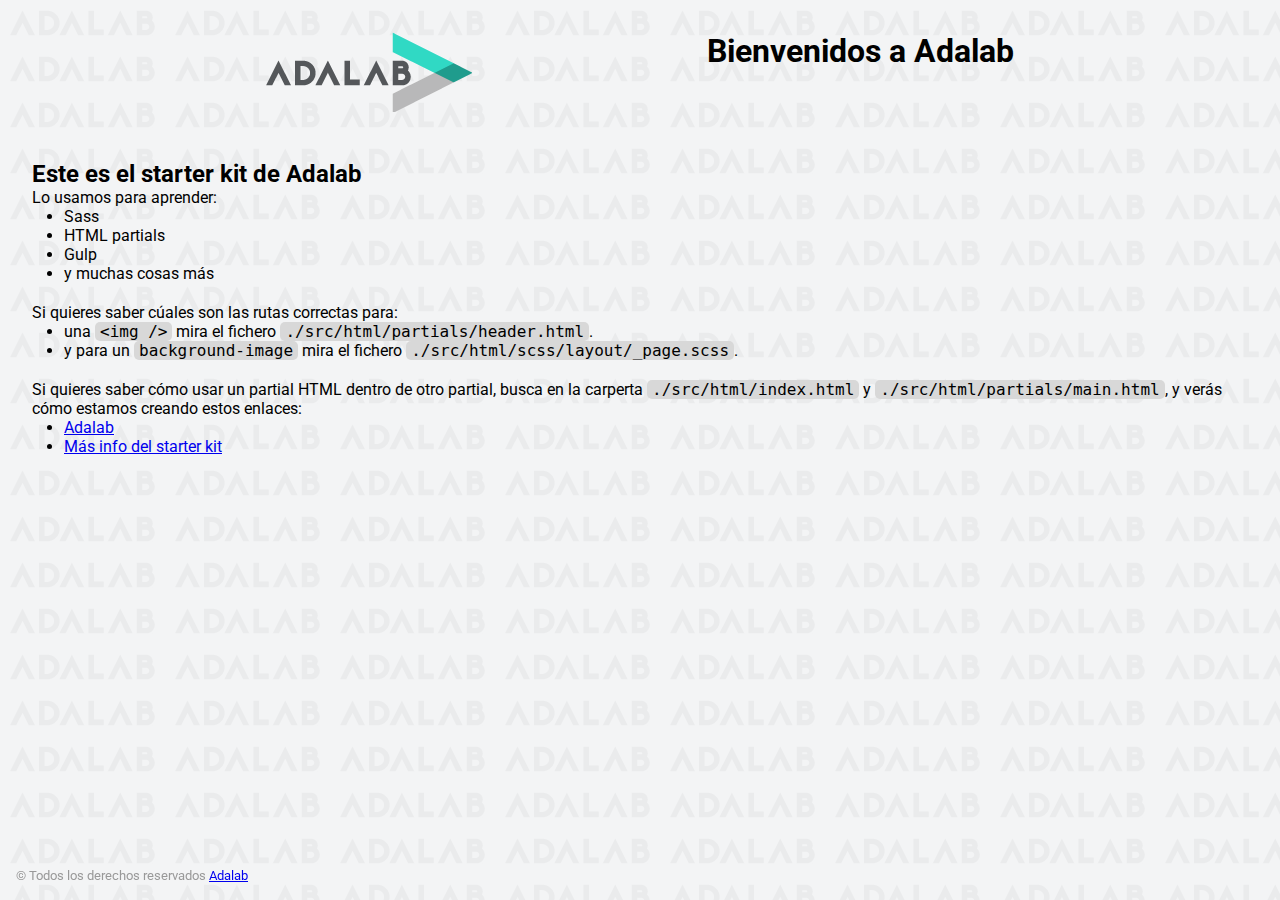
==== docs/index.html @ a7783260 "add starter kit" ====
<!DOCTYPE html>
<html lang="es">
  <head>
    <meta charset="UTF-8" />
    <meta name="viewport" content="width=device-width, initial-scale=1" />
    <title>Adalab Web Starter Kit</title>
    <link href="https://fonts.googleapis.com/css?family=Roboto&display=swap" rel="stylesheet" />
    <link rel="stylesheet" href="./assets/css/main.css" />
    <link rel="icon" href="./assets/images/favicon.png" />
  </head>

  <body>
    <div class="page">
      <header class="page__header">
        <img src="./assets/images/logo-adalab.png" alt="Adalab">
        <h1>Bienvenidos a Adalab</h1>
      </header>

      <main class="page__main">
        <h2>Este es el starter kit de Adalab</h2>
        <p>Lo usamos para aprender:</p>
        <ul class="main__list">
          <li>Sass</li>
          <li>HTML partials</li>
          <li>Gulp</li>
          <li>y muchas cosas más</li>
        </ul>
        <p>Si quieres saber cúales son las rutas correctas para:</p>
        <ul class="main__list">
          <li>
            una <code class="code">&lt;img /&gt;</code> mira el fichero
            <code class="code">./src/html/partials/header.html</code>.
          </li>
          <li>
            y para un <code class="code">background-image</code> mira el fichero
            <code class="code">./src/html/scss/layout/_page.scss</code>.
          </li>
        </ul>
        <p>
          Si quieres saber cómo usar un partial HTML dentro de otro partial, busca en la carperta
          <code class="code">./src/html/index.html</code> y
          <code class="code">./src/html/partials/main.html</code>, y verás cómo estamos creando estos
          enlaces:
        </p>
        <ul class="main__list">
          <li>
            <a class="link__adalab" href="https://adalab.es">Adalab</a>

          </li>
          <li>
            <a class="" href="./more-info.html">Más info del starter kit</a>

          </li>
        </ul>
      </main>

      <footer class="page__footer">
        <small>
          &copy; Todos los derechos reservados
          <a class="link__adalab" href="https://adalab.es">Adalab</a>

        </small>
      </footer>

    </div>
    <script src="./assets/js/main.js"></script>
  </body>
</html>
---- docs/assets/css/main.css ----
*{box-sizing:border-box;margin:0;padding:0}.code{font-size:16px;background:#d8d8d8;padding:0 5px;border-radius:5px}.link__adalab:hover{background-color:#099d8d;color:#fff}.link__github:hover{background-color:#CCC;color:#000}body{padding:2rem;height:100vh;background-image:url("../images/bg-adalab.png");background-color:#f3f4f5;font-family:"Roboto",sans-serif}.page__header{display:flex;justify-content:space-evenly;margin-bottom:3rem}.page__footer{position:fixed;left:0;bottom:0;width:100vw;padding:1rem;color:#999}.main__list{padding-left:2rem;padding-bottom:20px}
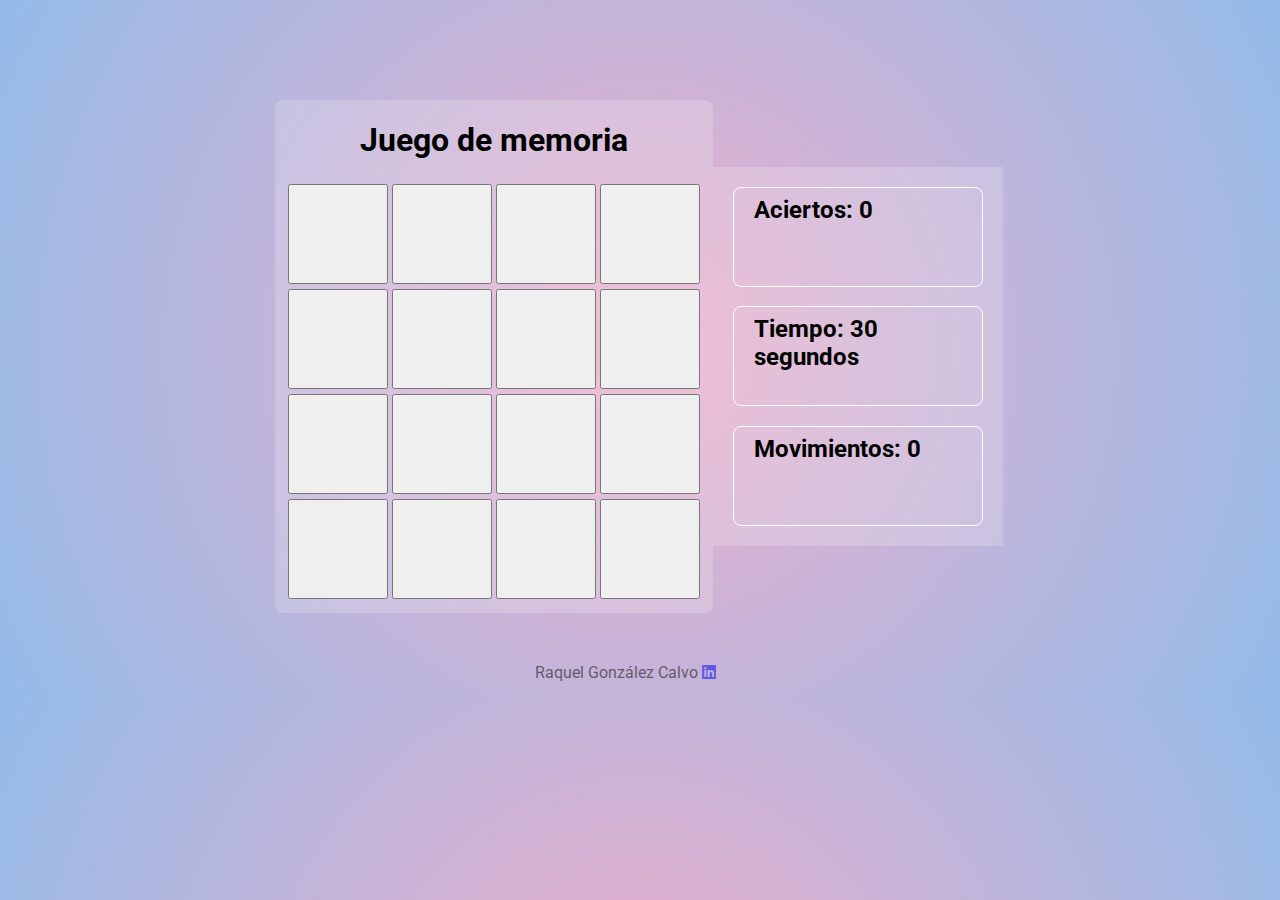
==== commit 7bd824e2: "Update docs" ====
--- a/docs/index.html
+++ b/docs/index.html
@@ -3,64 +3,80 @@
   <head>
     <meta charset="UTF-8" />
     <meta name="viewport" content="width=device-width, initial-scale=1" />
-    <title>Adalab Web Starter Kit</title>
-    <link href="https://fonts.googleapis.com/css?family=Roboto&display=swap" rel="stylesheet" />
+    <title>Juego de memoria</title>
+    <link
+      href="https://fonts.googleapis.com/css?family=Roboto&display=swap"
+      rel="stylesheet"
+    />
+    <link
+      rel="stylesheet"
+      href="https://cdnjs.cloudflare.com/ajax/libs/font-awesome/6.2.1/css/all.min.css"
+    />
     <link rel="stylesheet" href="./assets/css/main.css" />
     <link rel="icon" href="./assets/images/favicon.png" />
   </head>
 
   <body>
     <div class="page">
-      <header class="page__header">
-        <img src="./assets/images/logo-adalab.png" alt="Adalab">
-        <h1>Bienvenidos a Adalab</h1>
-      </header>
-
-      <main class="page__main">
-        <h2>Este es el starter kit de Adalab</h2>
-        <p>Lo usamos para aprender:</p>
-        <ul class="main__list">
-          <li>Sass</li>
-          <li>HTML partials</li>
-          <li>Gulp</li>
-          <li>y muchas cosas más</li>
-        </ul>
-        <p>Si quieres saber cúales son las rutas correctas para:</p>
-        <ul class="main__list">
-          <li>
-            una <code class="code">&lt;img /&gt;</code> mira el fichero
-            <code class="code">./src/html/partials/header.html</code>.
-          </li>
-          <li>
-            y para un <code class="code">background-image</code> mira el fichero
-            <code class="code">./src/html/scss/layout/_page.scss</code>.
-          </li>
-        </ul>
+      <main>
+        <section class="section1">
+          <h1>Juego de memoria</h1>
+          <table>
+            <tr>
+              <td><button id="0" onclick="uncover(0)" class="card"></button></td>
+              <td><button id="1" onclick="uncover(1)" class="card"></button></td>
+              <td><button id="2" onclick="uncover(2)" class="card"></button></td>
+              <td><button id="3" onclick="uncover(3)" class="card"></button></td>
+            </tr>
+            <tr>
+              <td><button id="4" onclick="uncover(4)" class="card"></button></td>
+              <td><button id="5" onclick="uncover(5)" class="card"></button></td>
+              <td><button id="6" onclick="uncover(6)" class="card"></button></td>
+              <td><button id="7" onclick="uncover(7)" class="card"></button></td>
+            </tr>
+            <tr>
+              <td><button id="8" onclick="uncover(8)" class="card"></button></td>
+              <td><button id="9" onclick="uncover(9)" class="card"></button></td>
+              <td>
+                <button id="10" onclick="uncover(10)" class="card"></button>
+              </td>
+              <td>
+                <button id="11" onclick="uncover(11)" class="card"></button>
+              </td>
+            </tr>
+            <tr>
+              <td>
+                <button id="12" onclick="uncover(12)" class="card"></button>
+              </td>
+              <td>
+                <button id="13" onclick="uncover(13)" class="card"></button>
+              </td>
+              <td>
+                <button id="14" onclick="uncover(14)" class="card"></button>
+              </td>
+              <td>
+                <button id="15" onclick="uncover(15)" class="card"></button>
+              </td>
+            </tr>
+          </table>
+        </section>
+        <section class="section2">
+          <h2 id="hits" class="letters">Aciertos: 0</h2>
+          <h2 id="time" class="letters">Tiempo: 30 segundos</h2>
+          <h2 id="move" class="letters">Movimientos: 0</h2>
+        </section>
+      </main>
+      <footer>
         <p>
-          Si quieres saber cómo usar un partial HTML dentro de otro partial, busca en la carperta
-          <code class="code">./src/html/index.html</code> y
-          <code class="code">./src/html/partials/main.html</code>, y verás cómo estamos creando estos
-          enlaces:
+          Raquel González Calvo
+          <a href="https://www.linkedin.com/in/raquel-gonz%C3%A1lez-calvo-">
+            <i class="fa-brands fa-linkedin"></i>
+          </a>
         </p>
-        <ul class="main__list">
-          <li>
-            <a class="link__adalab" href="https://adalab.es">Adalab</a>
-
-          </li>
-          <li>
-            <a class="" href="./more-info.html">Más info del starter kit</a>
-
-          </li>
-        </ul>
-      </main>
-
-      <footer class="page__footer">
-        <small>
-          &copy; Todos los derechos reservados
-          <a class="link__adalab" href="https://adalab.es">Adalab</a>
-
-        </small>
       </footer>
+      <script src="app.js"></script>
+      </body>
+      </html>
 
     </div>
     <script src="./assets/js/main.js"></script>
--- a/docs/assets/css/main.css
+++ b/docs/assets/css/main.css
@@ -1 +1 @@
-*{box-sizing:border-box;margin:0;padding:0}.code{font-size:16px;background:#d8d8d8;padding:0 5px;border-radius:5px}.link__adalab:hover{background-color:#099d8d;color:#fff}.link__github:hover{background-color:#CCC;color:#000}body{padding:2rem;height:100vh;background-image:url("../images/bg-adalab.png");background-color:#f3f4f5;font-family:"Roboto",sans-serif}.page__header{display:flex;justify-content:space-evenly;margin-bottom:3rem}.page__footer{position:fixed;left:0;bottom:0;width:100vw;padding:1rem;color:#999}.main__list{padding-left:2rem;padding-bottom:20px}
+body{background:radial-gradient(circle, #eeaeca 0%, #94bbe9 100%);font-family:"Roboto",sans-serif}main{width:730px;margin:100px auto 50px;display:flex;align-items:center}.section1{background-color:rgba(255,255,255,0.2);padding:0 10px 10px 10px;border-radius:8px}h1{text-align:center}.card{height:100px;width:100px;font-size:40px;color:white;font-weight:bold}button:hover{cursor:pointer}.section2{padding:0 20px;width:250px;height:auto;background-color:rgba(255,255,255,0.2)}.letters{border:1px solid white;height:100px;border-radius:8px;padding:8px 20px;box-sizing:border-box}footer{opacity:50%;text-align:center;margin-right:30px;cursor:pointer}
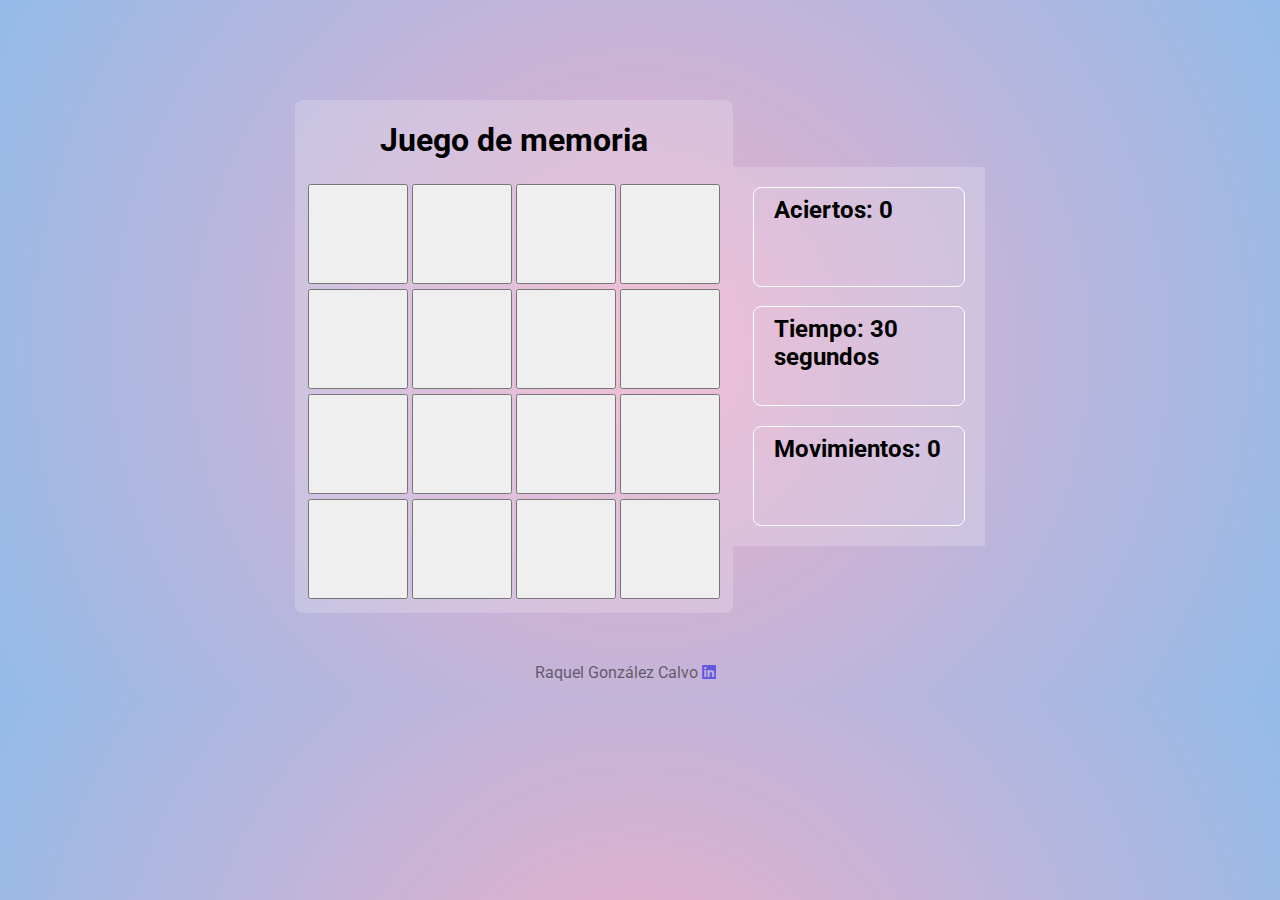
==== commit 399ef5ce: "Update docs" ====
--- a/docs/index.html
+++ b/docs/index.html
@@ -18,52 +18,136 @@
 
   <body>
     <div class="page">
-      <main>
-        <section class="section1">
-          <h1>Juego de memoria</h1>
+      <main class="main">
+        <section class="main__section1">
+          <h1 class="main__section1__title">Juego de memoria</h1>
           <table>
             <tr>
-              <td><button id="0" onclick="uncover(0)" class="card"></button></td>
-              <td><button id="1" onclick="uncover(1)" class="card"></button></td>
-              <td><button id="2" onclick="uncover(2)" class="card"></button></td>
-              <td><button id="3" onclick="uncover(3)" class="card"></button></td>
-            </tr>
-            <tr>
-              <td><button id="4" onclick="uncover(4)" class="card"></button></td>
-              <td><button id="5" onclick="uncover(5)" class="card"></button></td>
-              <td><button id="6" onclick="uncover(6)" class="card"></button></td>
-              <td><button id="7" onclick="uncover(7)" class="card"></button></td>
-            </tr>
-            <tr>
-              <td><button id="8" onclick="uncover(8)" class="card"></button></td>
-              <td><button id="9" onclick="uncover(9)" class="card"></button></td>
               <td>
-                <button id="10" onclick="uncover(10)" class="card"></button>
+                <button
+                  id="0"
+                  onclick="uncover(0)"
+                  class="main__section1__card"
+                ></button>
               </td>
               <td>
-                <button id="11" onclick="uncover(11)" class="card"></button>
+                <button
+                  id="1"
+                  onclick="uncover(1)"
+                  class="main__section1__card"
+                ></button>
+              </td>
+              <td>
+                <button
+                  id="2"
+                  onclick="uncover(2)"
+                  class="main__section1__card"
+                ></button>
+              </td>
+              <td>
+                <button
+                  id="3"
+                  onclick="uncover(3)"
+                  class="main__section1__card"
+                ></button>
               </td>
             </tr>
             <tr>
               <td>
-                <button id="12" onclick="uncover(12)" class="card"></button>
+                <button
+                  id="4"
+                  onclick="uncover(4)"
+                  class="main__section1__card"
+                ></button>
               </td>
               <td>
-                <button id="13" onclick="uncover(13)" class="card"></button>
+                <button
+                  id="5"
+                  onclick="uncover(5)"
+                  class="main__section1__card"
+                ></button>
               </td>
               <td>
-                <button id="14" onclick="uncover(14)" class="card"></button>
+                <button
+                  id="6"
+                  onclick="uncover(6)"
+                  class="main__section1__card"
+                ></button>
               </td>
               <td>
-                <button id="15" onclick="uncover(15)" class="card"></button>
+                <button
+                  id="7"
+                  onclick="uncover(7)"
+                  class="main__section1__card"
+                ></button>
+              </td>
+            </tr>
+            <tr>
+              <td>
+                <button
+                  id="8"
+                  onclick="uncover(8)"
+                  class="main__section1__card"
+                ></button>
+              </td>
+              <td>
+                <button
+                  id="9"
+                  onclick="uncover(9)"
+                  class="main__section1__card"
+                ></button>
+              </td>
+              <td>
+                <button
+                  id="10"
+                  onclick="uncover(10)"
+                  class="main__section1__card"
+                ></button>
+              </td>
+              <td>
+                <button
+                  id="11"
+                  onclick="uncover(11)"
+                  class="main__section1__card"
+                ></button>
+              </td>
+            </tr>
+            <tr>
+              <td>
+                <button
+                  id="12"
+                  onclick="uncover(12)"
+                  class="main__section1__card"
+                ></button>
+              </td>
+              <td>
+                <button
+                  id="13"
+                  onclick="uncover(13)"
+                  class="main__section1__card"
+                ></button>
+              </td>
+              <td>
+                <button
+                  id="14"
+                  onclick="uncover(14)"
+                  class="main__section1__card"
+                ></button>
+              </td>
+              <td>
+                <button
+                  id="15"
+                  onclick="uncover(15)"
+                  class="main__section1__card"
+                ></button>
               </td>
             </tr>
           </table>
         </section>
-        <section class="section2">
-          <h2 id="hits" class="letters">Aciertos: 0</h2>
-          <h2 id="time" class="letters">Tiempo: 30 segundos</h2>
-          <h2 id="move" class="letters">Movimientos: 0</h2>
+        <section class="main__section2">
+          <h2 id="hits" class="main__section2__letters">Aciertos: 0</h2>
+          <h2 id="time" class="main__section2__letters">Tiempo: 30 segundos</h2>
+          <h2 id="move" class="main__section2__letters">Movimientos: 0</h2>
         </section>
       </main>
       <footer>
@@ -74,9 +158,6 @@
           </a>
         </p>
       </footer>
-      <script src="app.js"></script>
-      </body>
-      </html>
 
     </div>
     <script src="./assets/js/main.js"></script>
--- a/docs/assets/css/main.css
+++ b/docs/assets/css/main.css
@@ -1 +1 @@
-body{background:radial-gradient(circle, #eeaeca 0%, #94bbe9 100%);font-family:"Roboto",sans-serif}main{width:730px;margin:100px auto 50px;display:flex;align-items:center}.section1{background-color:rgba(255,255,255,0.2);padding:0 10px 10px 10px;border-radius:8px}h1{text-align:center}.card{height:100px;width:100px;font-size:40px;color:white;font-weight:bold}button:hover{cursor:pointer}.section2{padding:0 20px;width:250px;height:auto;background-color:rgba(255,255,255,0.2)}.letters{border:1px solid white;height:100px;border-radius:8px;padding:8px 20px;box-sizing:border-box}footer{opacity:50%;text-align:center;margin-right:30px;cursor:pointer}
+body{background:radial-gradient(circle, #eeaeca 0%, #94bbe9 100%);font-family:"Roboto",sans-serif}.main{width:690px;margin:100px auto 50px;display:flex;align-items:center}.main__section1{background-color:rgba(255,255,255,0.2);padding:0 10px 10px 10px;border-radius:8px}.main__section1__title{text-align:center}.main__section1__card{height:100px;width:100px;font-size:40px;color:white;font-weight:bold;cursor:pointer}.main__section2{padding:0 20px;width:250px;height:auto;background-color:rgba(255,255,255,0.2)}.main__section2__letters{border:1px solid white;height:100px;border-radius:8px;padding:8px 20px;box-sizing:border-box}footer{opacity:50%;text-align:center;margin-right:30px;cursor:pointer}@media (max-width: 768px){.main{flex-direction:column}}
